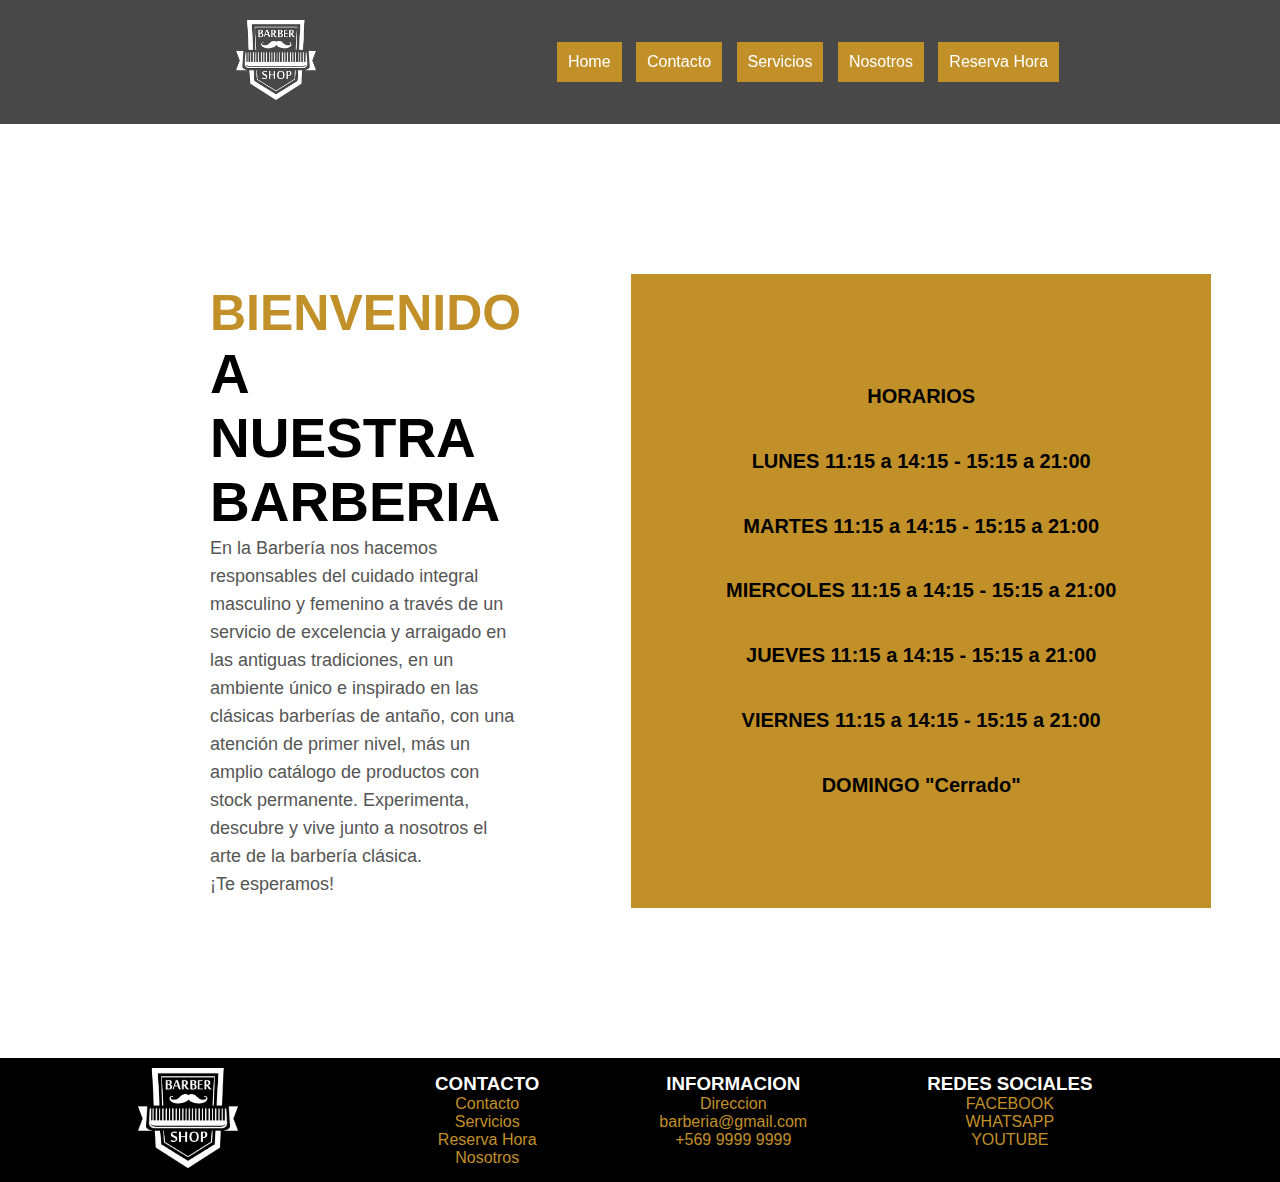
==== pages/nosotros.html @ 09aa4072 "mi primer commit" ====
<!DOCTYPE html>
<html lang="en">

<head>
    <meta charset="UTF-8">
    <meta http-equiv="X-UA-Compatible" content="IE=edge">
    <meta name="viewport" content="width=device-width, initial-scale=1.0">
    <link rel="shortcut icon" href="../img/icono-peinado.png">
    <link rel="stylesheet" href="../css/style.css">
    <title>nosotros</title>
</head>

<body>
    <header class="header">
        <a href="../index.html">
            <img src="../img/logo-barberia-blanco2.png" alt="logo de barberia" width="120" height="120" />
        </a>
        <nav>
            <ul>
                <li>
                    <a href="../index.html">Home</a>
                </li>
                <li>
                    <a href="../pages/contacto.html">Contacto</a>
                </li>
                <li>
                    <a href="../pages/servicios.html">Servicios</a>
                </li>
                <li>
                    <a href="../pages/nosotros.html">Nosotros</a>
                </li>
                <li>
                    <a href="../pages/reservahora.html">Reserva Hora</a>
                </li>
            </ul>
        </nav>
    </header>

    <section class="nosotros">

        <div class="grid-container">
            <div class="nosotrosInformacion">
                <h1>BIENVENIDO</h1>
                <h2>A NUESTRA BARBERIA</h2>
                <div>
                    <P>En la Barbería nos hacemos responsables del cuidado integral masculino y femenino a través de un
                        servicio de excelencia y arraigado en las antiguas tradiciones, en un ambiente único e inspirado
                        en
                        las clásicas barberías de antaño, con una atención de primer nivel, más un amplio catálogo de
                        productos con stock permanente. Experimenta, descubre y vive junto a nosotros el arte de la
                        barbería
                        clásica.
                        <br>
                        ¡Te esperamos!
                    </P>
                </div>
            </div>

            <div class="horario">
                <div>
                    <p>HORARIOS</p>
                </div>
                <div>
                    <p>LUNES 11:15 a 14:15 - 15:15 a 21:00</p>
                </div>
                <div>
                    <p>MARTES 11:15 a 14:15 - 15:15 a 21:00</p>
                </div>
                <div>
                    <p>MIERCOLES 11:15 a 14:15 - 15:15 a 21:00</p>
                </div>
                <div>
                    <p>JUEVES 11:15 a 14:15 - 15:15 a 21:00</p>
                </div>
                <div>
                    <p>VIERNES 11:15 a 14:15 - 15:15 a 21:00</p>
                </div>
                <div>
                    <p>DOMINGO "Cerrado"</p>
                </div>
            </div>
        </div>

    </section>

    <footer class="footer">
        <a href="../index.html">
            <img src="../img/logo-barberia-blanco2.png" alt="logo de barberia" width="120" height="120" />
        </a>
        <div class="footerHorizontal">
            <section>
                <h3>CONTACTO</h3>
                <ul>
                    <li>
                        <a href="../pages/contacto.html">Contacto</a>
                    </li>
                    <li>
                        <a href="../pages/servicios.html">Servicios</a>
                    </li>
                    <li>
                        <a href="../pages/reservahora.html">Reserva Hora</a>
                    </li>
                    <li>
                        <a href="../pages/nosotros.html">Nosotros</a>
                    </li>
                </ul>
            </section>
            <section>
                <h3>INFORMACION</h3>
                <ul>
                    <li>Direccion</li>
                    <li>barberia@gmail.com</li>
                    <li>+569 9999 9999</li>
                </ul>
            </section>
            <section>
                <h3>REDES SOCIALES</h3>
                <ul>
                    <li><a href="https://www.facebook.com/" target="_blank">FACEBOOK</a></li>
                    <li><a href="https://www.whatsapp.com/" target="_blank">WHATSAPP</a></li>
                    <li><a href="https://www.youtube.com/" target="_blank">YOUTUBE</a></li>
                </ul>
            </section>
        </div>
    </footer>
</body>

</html>
---- css/style.css ----
/* tipografia */
* {
    margin: 0;
    padding: 0;
    font-family: Arial, Helvetica, sans-serif;
    box-sizing: border-box;
}


/* HEADER HEADER HEADER */


.header {
    background-color: #000000b7;
    display: flex;
    padding: 0;
    justify-content: space-evenly;
    align-items: center;
    position: sticky;
    top: 0;
}

.header a {
    color: white;
    text-decoration: none;
}

.header ul {
    list-style: none;
}

.header img {
    padding: 20px;
}

.header li {
    border: 1px solid #c29029;
    background-color: #c29029;
    display: inline-block;
    color: rgb(255, 255, 255);
    padding: 10px;
    margin: 5px;
}

.header a:hover {
    color: black;
    font-weight: bold;
}

/* MAIN MAIN MAIN HOME-INICIO */

/* BANNER HOME */


.bannerPantalla {
    width: 100vw;
}


/* BOTON DE SERVICIOS - HOME */

.botonDeServicios {
    border: 1px solid #c29029;
    padding: 10px 25px 12px 25px;
    text-decoration: none;
    color: #000;
    flex-direction: column;
}

.botonMain input:hover {
    color: #c29029;
    font-weight: bold;
}

/* BARBEROS HOME */

.losBarberosHome {
    width: 100%;
    height: auto;
    display: flex;
    flex-wrap: wrap;
    justify-content: center;
    margin: auto;
    overflow: hidden;
    background-image: url("../img/barbero-de-fondo.jpg");
}

.tituloBarberos {
    color: white;
    text-align: center;
    height: 15px;
    width: 100%;
    align-items: center;
    padding: 25px;
    margin: 0;
    display: inline-block;
}

.barberos {
    width: 200px;
    height: 300px;
    border-radius: 5px;
    box-shadow: 0 2px 2px #00000033;
    margin: 40px;
    box-shadow: 0 4px 8px 5px #c29029;
}


.losBarberosHome img {
    width: 200px;
    height: 230px;
    padding: 0;
    margin: 0;
}

.barberos p {
    font-size: 18px;
    text-align: center;
    margin: auto;
    padding: 5px;
    color: white;
}

.colorOro {
    color: #c29029;
}


/* SUCRIBETE HOME */


.suscribete {
    margin: 25px;
    text-align: center;
}

.tamañoDeSuscribete {
    margin: 15PX;
    display: flex;
    flex-direction: column;
}

.tamañoDeSuscribete input:hover {
    color: black;
    font-weight: bold;
    font-size: 20px;
}

.correos {
    width: 70%;
    height: 50px;
    justify-content: space-evenly;
    align-items: center;
    border: 1px black solid;
    font-size: medium;
    text-align: center;
    border-radius: 5px;
}

.suscribetes {
    width: 29%;
    height: 50px;
    justify-content: space-evenly;
    align-items: center;
    justify-content: space-evenly;
    border: 1px black solid;
    background-color: #c29029;
    color: white;
    border-radius: 5px;
}


/* MAIN MAIN MAIN HOME-FIN */

/* MAIN MAIN MAIN CONTACTOS-INICIO */


.contacto {
    text-align: center;
    min-height: 80vh;
}

.contactoInformacion {
    margin: 25px;
    font-size: 25px;
    color: #c29029;
}

.contactoInformacion p {
    font-size: 18px;
    color: #555555;
    line-height: 28px;
}

.nombresContacto {
    width: 400px;
    height: 40px;
    justify-content: space-evenly;
    border: 1px #ccc solid;
    border-radius: 5px;
    font-size: medium;
    padding: 0;
    margin: 5px;
    text-indent: 10px;
}

.correosContacto {
    width: 400px;
    height: 40px;
    justify-content: space-evenly;
    border: 1px #ccc solid;
    border-radius: 5px;
    font-size: medium;
    padding: 0;
    margin: 5px;
    text-indent: 10px;
}

.mensajesContacto {
    width: 400px;
    height: auto;
    justify-content: space-evenly;
    border: 1px #ccc solid;
    border-radius: 5px;
    font-size: medium;
    padding: 0;
    margin: 5px;
    text-indent: 10px;
}

.enviarContacto {
    width: 200px;
    height: 40px;
    justify-content: space-evenly;
    border: 1px #000000 solid;
    border-radius: 5px;
    font-size: medium;
    padding: 0;
    margin-bottom: 200px;
    align-items: center;
    background-color: #c29029;
    color: white;
}

.borrarContacto {
    width: 200px;
    height: 40px;
    justify-content: space-evenly;
    border: 1px #000000 solid;
    border-radius: 5px;
    font-size: medium;
    padding: 0;
    margin-bottom: 200px;
    align-items: center;
    background-color: #c29029;
    color: white;
}


/* MAIN MAIN MAIN CONTACTOS-FIN */

/* MAIN MAIN MAIN NOSOTROS-INICIO */

/* GRID */


.nosotros {
    min-height: 80vh;
}

.grid-container {
    max-width: 980px;
    margin: 100px auto;
    display: grid;
    grid-template-columns: repeat(2, 1fr);
    grid-template-rows: 1fr;
    grid-template-areas:
      "nosotrosInformacion horario";
}
  
  .nosotrosInformacion{ 
    grid-area: nosotrosInformacion;
    margin: 60px;
    font-size: 25px;
    color: #c29029;
}
  

.nosotrosInformacion h2{
    font-size: 55px;
    color: black;
}

.nosotrosInformacion p{
    font-size: 18px;
    color: #555555;
    line-height: 28px;
}

.horario{
    grid-area: horario;
    margin: 50px;
    padding: 90px 90px;
    display: flex;
    flex-wrap: wrap;
    align-items: center;
    background-color: #c29029;
}
  

.horario p{
    width: 400px;
    text-align: center;
    font-size: 20px;
    font-weight: bold;
}


/* MAIN MAIN MAIN NOSOTROS-FIN */

/* MAIN MAIN MAIN RESERVA TU HORA-INICIO */


.reservaTuHora {
    text-align: center;
}

.reservaTuHoraInformacion {
    margin: 25px;
    font-size: 25px;
    color: #c29029;
}

.reservaTuHoraInformacion h2 {
    font-size: 55px;
    color: black;
}

.reservaTuHoraInformacion p {
    font-size: 18px;
    color: #555555;
    line-height: 28px;
    text-align: left;
    width: auto;
    height: auto;
    display: inline-block;
}

.reservaSuscribirte {
    height: 30px;
    width: 100%;
    padding: 0;
    margin: 0;
    display: flex;
    align-items: center;
    justify-content: center;
}

.reservaSuscribirte label {
    margin: 8px;
}

.reservaTelefono {
    width: 400px;
    height: 40px;
    justify-content: space-evenly;
    border: 1px #ccc solid;
    border-radius: 5px;
    font-size: medium;
    padding: 0;
    margin: 5px;
    text-indent: 10px;
}

.reservaCabello {
    width: 400px;
    height: 40px;
    justify-content: space-evenly;
    border: 1px #ccc solid;
    border-radius: 5px;
    font-size: medium;
    padding: 0;
    margin: 5px;
    text-indent: 10px;
    color: #555555;
}

.reservaColor {
    color: #555555;
}


/* MAIN MAIN MAIN RESERVA TU HORA-FIN */

/* MAIN MAIN MAIN SERVICIOS-INICIO */


.nuestrosServicios {
    text-align: center;
    display: flex;
    flex-wrap: wrap;
    justify-content: center;
    margin: auto;
}

.serviciosInformacion {
    color: #c29029;
    text-align: center;
    height: 15px;
    width: 100%;
    align-items: center;
    display: inline-block;
    font-size: 25px;
}

.serviciosPublicos {
    width: 320px;
    height: 340px;
    box-shadow: 0 2px 2px #00000033;
    margin: 40px;
    box-shadow: 0 4px 8px 5px #c29029;

}

.nuestrosServicios img {
    width: 320px;
    height: 200px;
    padding: 0;
    margin: 0;
}

.nuestrosServicios p {
    font-size: 18px;
    text-align: center;
    margin: auto;
    padding: 5px;
    color: #555555;
}

.youtube {
    max-width: 100%;
    height: auto;
    text-align: center;
    margin: 0;
}

.botonMain {
    width: 100%;
    display: inline-block;
    margin: 0 0 10px 0;
}

.col-1 {
    width: 100%;
    float: left;
    padding: 15px;
}

.col-2 {
    width: 90%;
    float: left;
    padding: 15px;
}

.row::after {
    content: "";
    display: table;
    min-height: 30vh;
}


/* MAIN MAIN MAIN SERVICIOS-FIN */


/* FOOTER FOOTER FOOTER */


.footer {
    background-color: #000000;
    display: flex;
    padding: 0;
    color: white;
    list-style: none;
    justify-content: space-evenly;
    align-items: center;
}

.footer ul {
    list-style: none;
    display: flex;
    flex-direction: column;
    align-items: center;
}

.footer li {
    margin: 0 0px;
    color: #c29029;
}

.footerHorizontal {
    display: flex;
}

.footerHorizontal section {
    margin: 0 60px 0 60px;
    text-align: center;
}

.footer a {
    color: #c29029;
    text-decoration: none;
}

.footer img {
    padding: 10px;
}

.footer a:hover {
    color: white;
    font-weight: bold;
}


/* dispositivos medianos */

@media (max-width: 1110px) {
    .grid-container {
        display: flex;
        flex-direction: column;
    }

    .horario {
        justify-content: space-evenly;
        height: 80vh;
    }

}

@media (max-width: 830px) {
    .footerHorizontal section {
        margin: 10px;
    }

}

@media (max-width: 725px) {
    .footer{
        flex-direction: column;
    }

    .horario p{
        width: auto;
    }

    iframe {
        width: 60%;
    }

    .header{
        flex-direction: column;
    }

}


/* dispositivos pequeños */
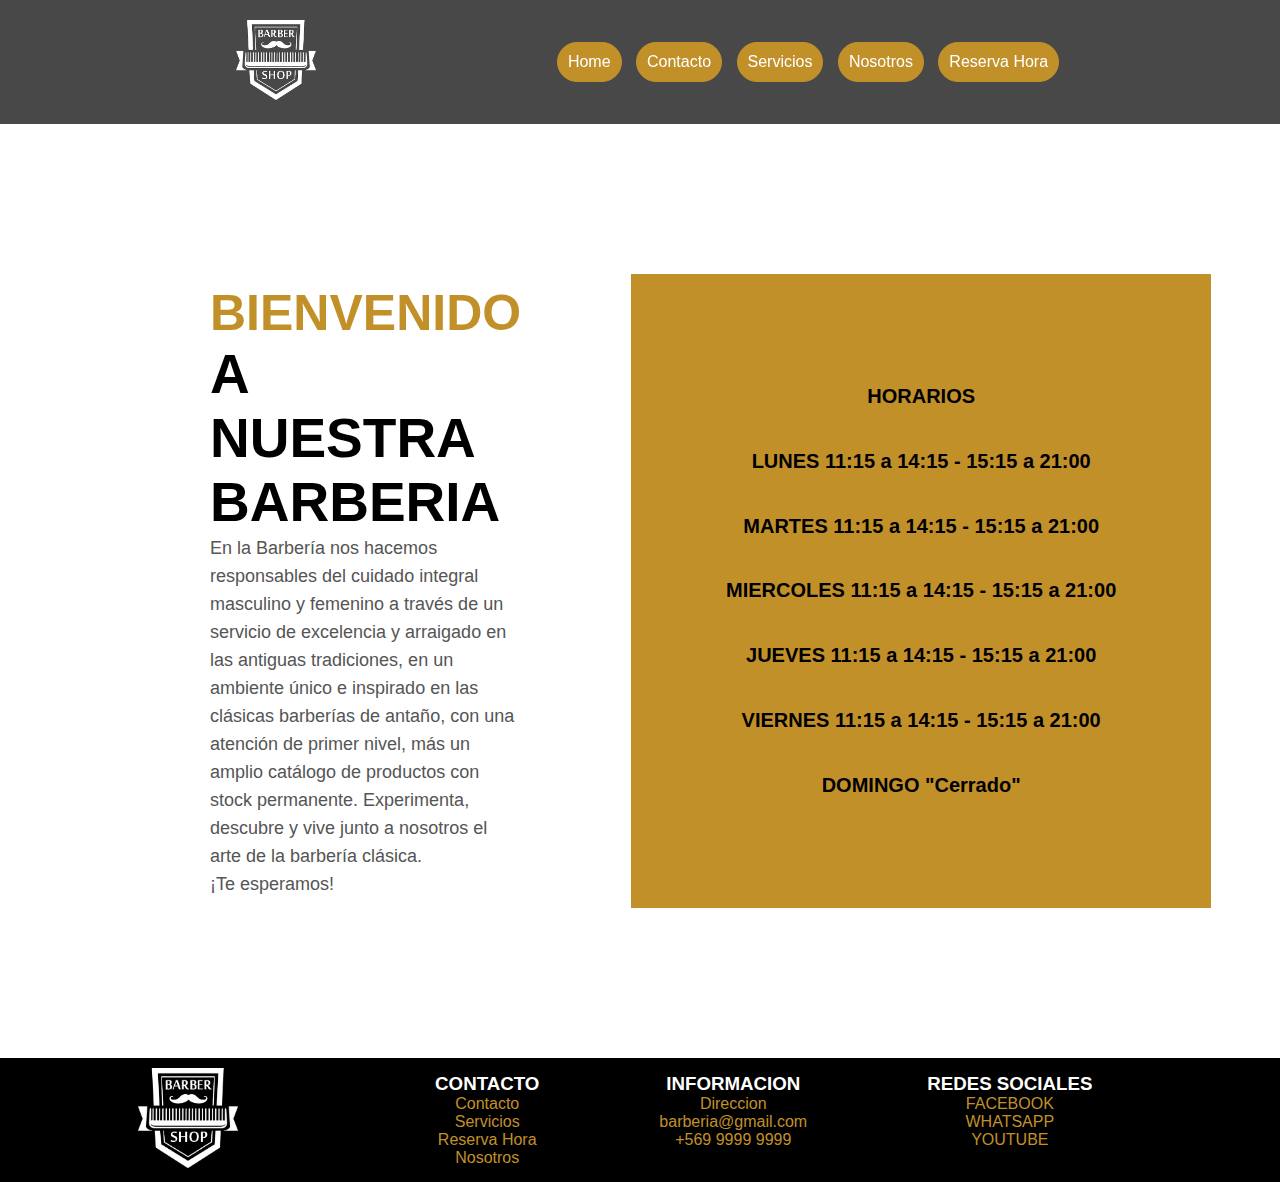
==== commit d1ee4b27: "agregando bordes y transiciones" ====
--- a/pages/nosotros.html
+++ b/pages/nosotros.html
@@ -40,8 +40,10 @@
 
         <div class="grid-container">
             <div class="nosotrosInformacion">
-                <h1>BIENVENIDO</h1>
-                <h2>A NUESTRA BARBERIA</h2>
+                <div>
+                    <h1>BIENVENIDO</h1>
+                    <h2>A NUESTRA BARBERIA</h2>
+                </div>
                 <div>
                     <P>En la Barbería nos hacemos responsables del cuidado integral masculino y femenino a través de un
                         servicio de excelencia y arraigado en las antiguas tradiciones, en un ambiente único e inspirado
--- a/css/style.css
+++ b/css/style.css
@@ -40,11 +40,14 @@
     color: rgb(255, 255, 255);
     padding: 10px;
     margin: 5px;
+    border-radius: 9999px;
+    border-width: 1px;
 }
 
 .header a:hover {
     color: black;
     font-weight: bold;
+    transform: skew(-15deg);
 }
 
 /* MAIN MAIN MAIN HOME-INICIO */
@@ -65,6 +68,8 @@
     text-decoration: none;
     color: #000;
     flex-direction: column;
+    border-radius: 9999px;
+    border-width: 2px;
 }
 
 .botonMain input:hover {
@@ -103,6 +108,7 @@
     box-shadow: 0 2px 2px #00000033;
     margin: 40px;
     box-shadow: 0 4px 8px 5px #c29029;
+    border-radius: 20px;
 }
 
 
@@ -111,6 +117,7 @@
     height: 230px;
     padding: 0;
     margin: 0;
+    border-radius: 20px 20px 0 0;
 }
 
 .barberos p {
@@ -419,7 +426,7 @@
     box-shadow: 0 2px 2px #00000033;
     margin: 40px;
     box-shadow: 0 4px 8px 5px #c29029;
-
+    border-radius: 20px;
 }
 
 .nuestrosServicios img {
@@ -427,6 +434,7 @@
     height: 200px;
     padding: 0;
     margin: 0;
+    border-radius: 20px 20px 0 0;
 }
 
 .nuestrosServicios p {
